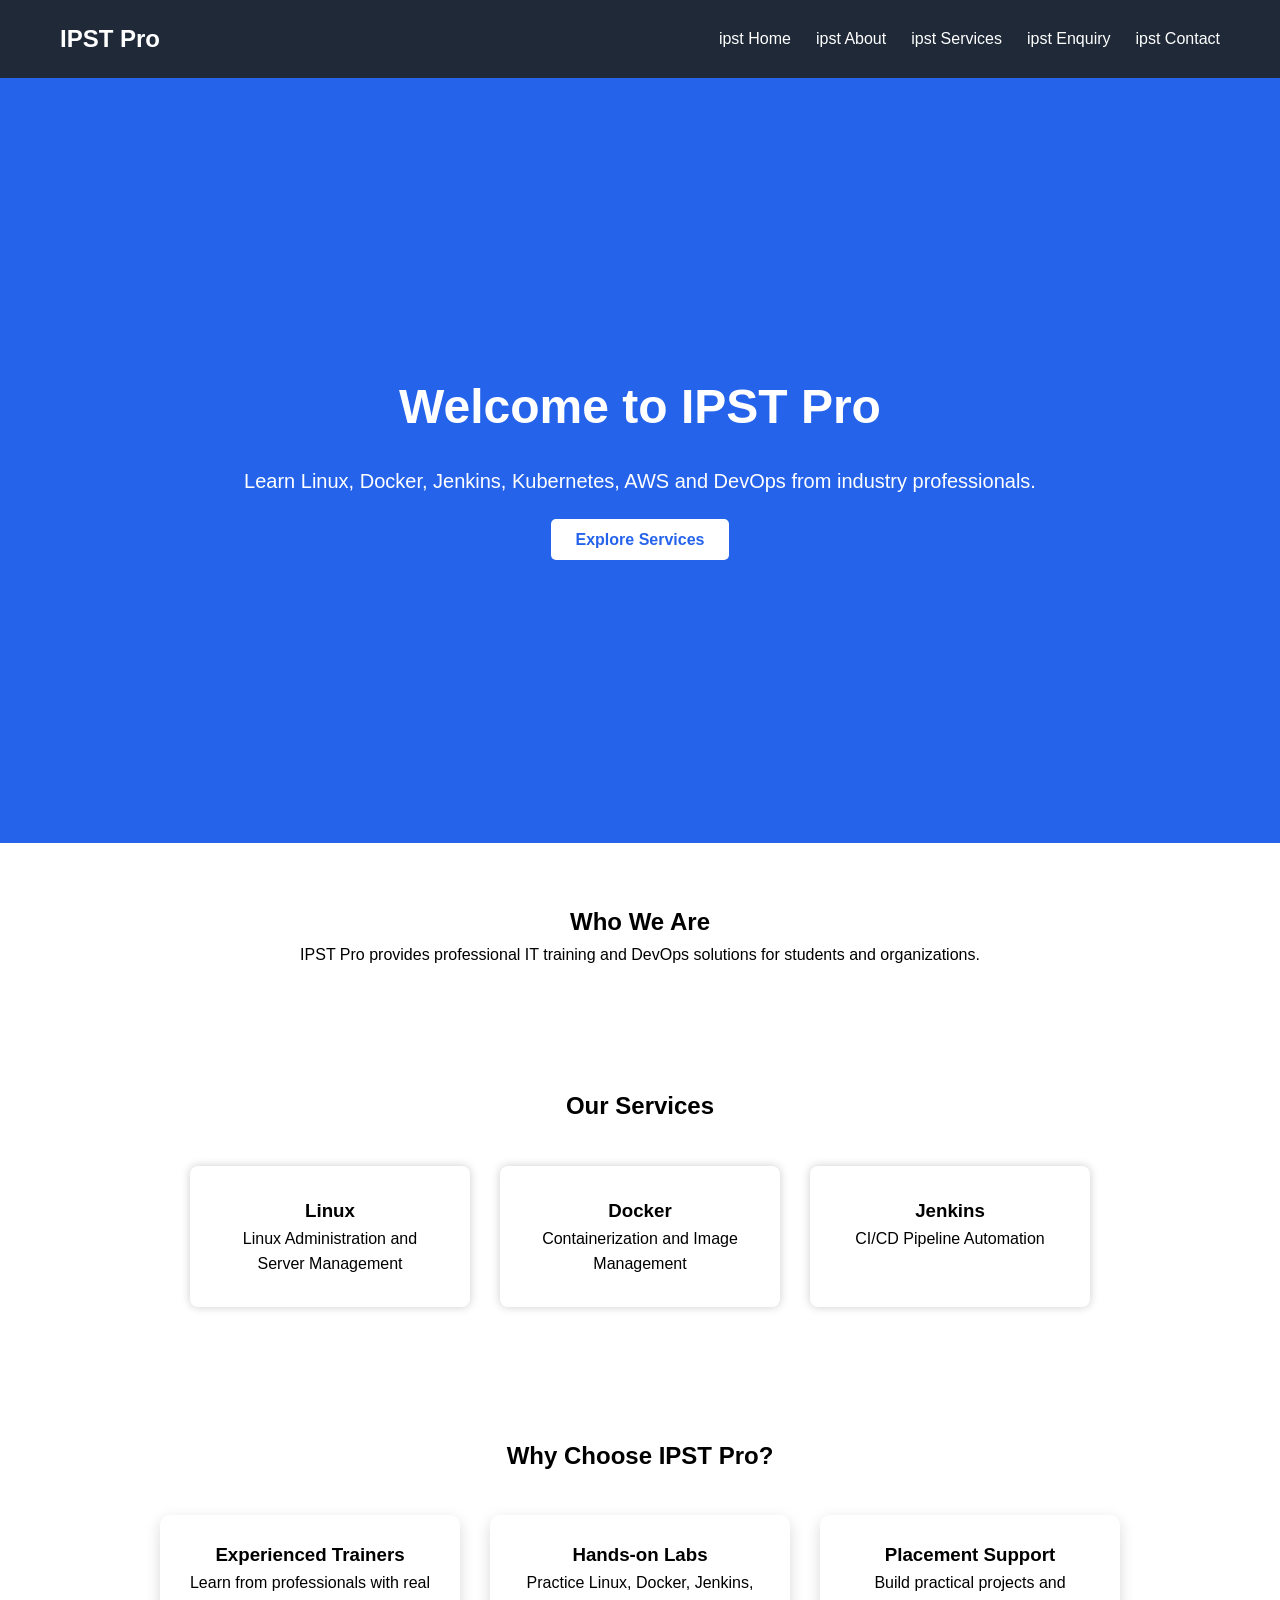
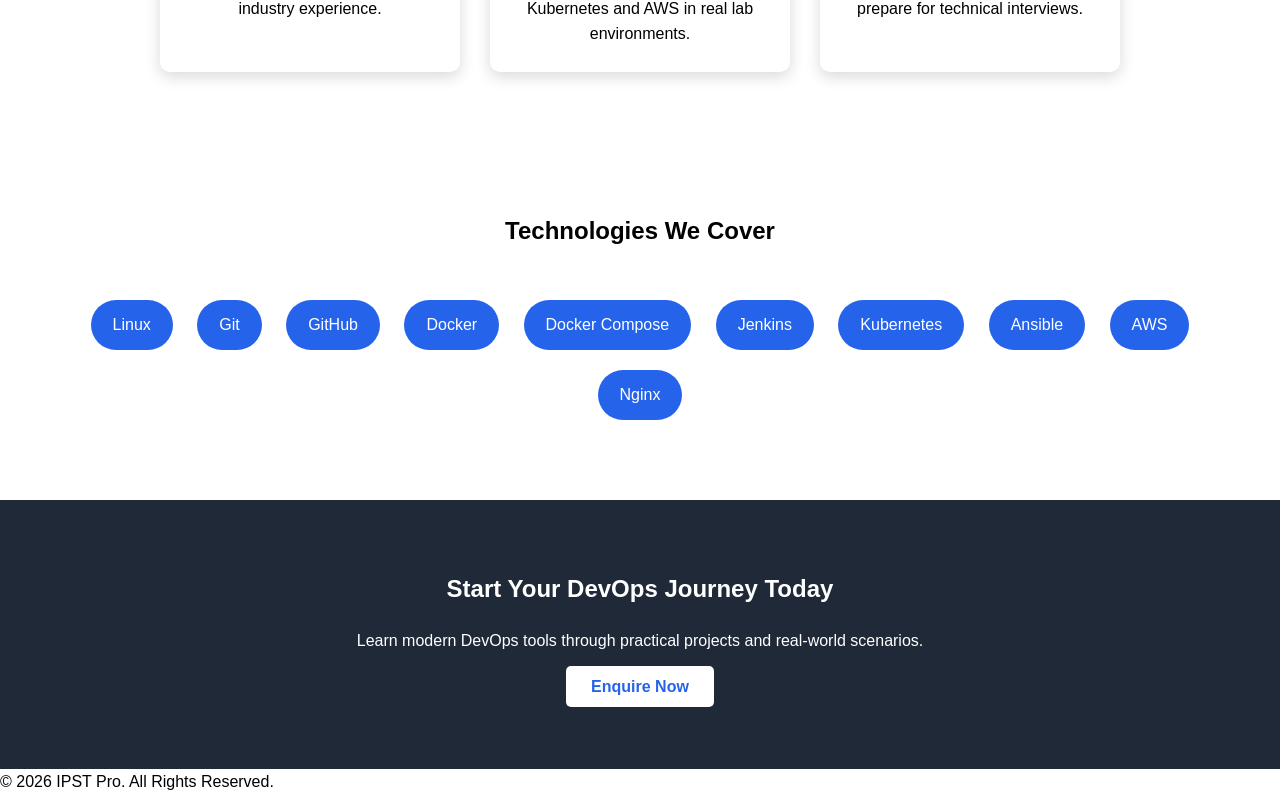
==== index.html @ 78e6ea02 "recheck update" ====
<!DOCTYPE html>
<html lang="en">
<head>
    <meta charset="UTF-8">
    <meta name="viewport" content="width=device-width, initial-scale=1.0">
    <title>IPST Pro | Home</title>

    <link rel="stylesheet" href="css/style.css">
</head>
<body>

    <!-- Header -->
    <header>
        <nav class="navbar">

            <div class="logo">
                <h2>IPST Pro</h2>
            </div>

            <ul class="nav-links">

                <li><a href="index.html">ipst Home</a></li>

                <li><a href="about.html">ipst About</a></li>

                <li><a href="services.html">ipst Services</a></li>

                <li><a href="enquiry.html">ipst Enquiry</a></li>

                <li><a href="contact.html">ipst Contact</a></li>

            </ul>

        </nav>
    </header>

    <!-- Hero Section -->

    <section class="hero">

        <div class="hero-content">

            <h1>Welcome to IPST Pro</h1>

            <p>
                Learn Linux, Docker, Jenkins, Kubernetes,
                AWS and DevOps from industry professionals.
            </p>

            <a href="services.html" class="btn">
                Explore Services
            </a>

        </div>

    </section>

    <!-- About Preview -->

    <section class="about-preview">

        <h2>Who We Are</h2>

        <p>

            IPST Pro provides professional IT training
            and DevOps solutions for students and organizations.

        </p>

    </section>

    <!-- Services -->

    <section class="services">

        <h2>Our Services</h2>

        <div class="service-container">

            <div class="card">
                <h3>Linux</h3>
                <p>Linux Administration and Server Management</p>
            </div>

            <div class="card">
                <h3>Docker</h3>
                <p>Containerization and Image Management</p>
            </div>

            <div class="card">
                <h3>Jenkins</h3>
                <p>CI/CD Pipeline Automation</p>
            </div>

        </div>

    </section>

    <!-- Why we choose -->

    <section class="why-us">


    <h2>Why Choose IPST Pro?</h2>

    <div class="why-container">

        <div class="why-card">
            <h3>Experienced Trainers</h3>
            <p>Learn from professionals with real industry experience.</p>
        </div>

        <div class="why-card">
            <h3>Hands-on Labs</h3>
            <p>Practice Linux, Docker, Jenkins, Kubernetes and AWS in real lab environments.</p>
        </div>

        <div class="why-card">
            <h3>Placement Support</h3>
            <p>Build practical projects and prepare for technical interviews.</p>
        </div>

    </div>

</section>

<section class="technologies">

    <h2>Technologies We Cover</h2>

    <div class="tech-list">

        <span>Linux</span>
        <span>Git</span>
        <span>GitHub</span>
        <span>Docker</span>
        <span>Docker Compose</span>
        <span>Jenkins</span>
        <span>Kubernetes</span>
        <span>Ansible</span>
        <span>AWS</span>
        <span>Nginx</span>

    </div>

</section>

<section class="cta">

    <h2>Start Your DevOps Journey Today</h2>

    <p>
        Learn modern DevOps tools through practical projects and real-world scenarios.
    </p>

    <a href="enquiry.html" class="btn">
        Enquire Now
    </a>

</section>

    <!-- Footer -->

    <footer>

        <p>
            © 2026 IPST Pro. All Rights Reserved.
        </p>

    </footer>

    <script src="js/script.js"></script>

</body>
</html>
---- css/style.css ----
*{
    margin:0;
    padding:0;
    box-sizing:border-box;
    font-family:Arial, Helvetica, sans-serif;
}

body{
    line-height:1.6;
}

.navbar{
    display:flex;
    justify-content:space-between;
    align-items:center;
    padding:20px 60px;
    background:#1f2937;
}

.logo{
    color:white;
}

.nav-links{
    display:flex;
    list-style:none;
}

.nav-links li{
    margin-left:25px;
}

.nav-links a{
    color:white;
    text-decoration:none;
    transition:.3s;
}

.nav-links a:hover{
    color:#38bdf8;
}

.hero{
    height:85vh;
    display:flex;
    justify-content:center;
    align-items:center;
    text-align:center;
    background:#2563eb;
    color:white;
}

.hero h1{
    font-size:48px;
    margin-bottom:20px;
}

.hero p{
    font-size:20px;
    margin-bottom:30px;
}

.btn{
    text-decoration:none;
    background:white;
    color:#2563eb;
    padding:12px 25px;
    border-radius:5px;
    font-weight:bold;
}

.about-preview,
.services{
    padding:60px;
    text-align:center;
}

.service-container{
    display:flex;
    justify-content:center;
    gap:30px;
    margin-top:40px;
}

.card{
    width:280px;
    padding:30px;
    border-radius:8px;
    box-shadow:0 0 10px rgba(0,0,0,.2);
}

.why-us,
.technologies,
.cta{
    padding:70px 60px;
    text-align:center;
}

.why-container{
    display:flex;
    justify-content:center;
    gap:30px;
    margin-top:40px;
    flex-wrap:wrap;
}

.why-card{
    width:300px;
    padding:25px;
    border-radius:10px;
    box-shadow:0 5px 15px rgba(0,0,0,.15);
    background:white;
}

.tech-list{
    margin-top:40px;
}

.tech-list span{
    display:inline-block;
    background:#2563eb;
    color:white;
    padding:12px 22px;
    margin:10px;
    border-radius:25px;
}

.cta{
    background:#1f2937;
    color:white;
}

.cta p{
    margin:20px 0;
}

.page-banner{

background:#2563eb;

color:white;

padding:80px;

text-align:center;

}

.page-banner h1{

font-size:42px;

margin-bottom:10px;

}

.about-company{

padding:70px;

text-align:center;

}

.about-company p{

max-width:900px;

margin:auto;

font-size:18px;

}

.mission{

display:flex;

justify-content:center;

gap:40px;

padding:70px;

flex-wrap:wrap;

}

.box{

width:420px;

padding:30px;

border-radius:10px;

box-shadow:0 5px 15px rgba(0,0,0,.15);

}

.stats{

padding:70px;

text-align:center;

}

.stats-container{

display:flex;

justify-content:center;

gap:30px;

margin-top:40px;

flex-wrap:wrap;

}

.stat-card{

width:220px;

padding:30px;

background:#2563eb;

color:white;

border-radius:10px;

}

.stat-card h3{

font-size:38px;

margin-bottom:10px;

}

.page-banner{

background:#2563eb;

color:white;

padding:80px;

text-align:center;

}

.page-banner h1{

font-size:42px;

margin-bottom:10px;

}

.about-company{

padding:70px;

text-align:center;

}

.about-company p{

max-width:900px;

margin:auto;

font-size:18px;

}

.mission{

display:flex;

justify-content:center;

gap:40px;

padding:70px;

flex-wrap:wrap;

}

.box{

width:420px;

padding:30px;

border-radius:10px;

box-shadow:0 5px 15px rgba(0,0,0,.15);

}

.stats{

padding:70px;

text-align:center;

}

.stats-container{

display:flex;

justify-content:center;

gap:30px;

margin-top:40px;

flex-wrap:wrap;

}

.stat-card{

width:220px;

padding:30px;

background:#2563eb;

color:white;

border-radius:10px;

}

.stat-card h3{

font-size:38px;

margin-bottom:10px;

}

.service-grid{

display:grid;

grid-template-columns:repeat(auto-fit,minmax(300px,1fr));

gap:30px;

padding:70px;

}

.service-card{

padding:30px;

border-radius:10px;

box-shadow:0 5px 15px rgba(0,0,0,.15);

transition:.3s;

background:white;

}

.service-card:hover{

transform:translateY(-8px);

}

.service-card h2{

margin-bottom:20px;

color:#2563eb;

}

.enquiry-section{

display:flex;

justify-content:center;

padding:70px;

}

.enquiry-form{

width:650px;

display:flex;

flex-direction:column;

gap:20px;

padding:40px;

box-shadow:0 5px 20px rgba(0,0,0,.15);

border-radius:10px;

background:white;

}

.enquiry-form input,
.enquiry-form select,
.enquiry-form textarea{

padding:15px;

font-size:16px;

border:1px solid #ccc;

border-radius:6px;

}

.enquiry-form button{

border:none;

cursor:pointer;

}

.contact-section{

display:flex;

justify-content:center;

gap:40px;

padding:70px;

flex-wrap:wrap;

}

.contact-info{

width:400px;

padding:30px;

box-shadow:0 5px 15px rgba(0,0,0,.15);

border-radius:10px;

}

.contact-info p{

margin:20px 0;

}

.contact-map{

width:600px;

}
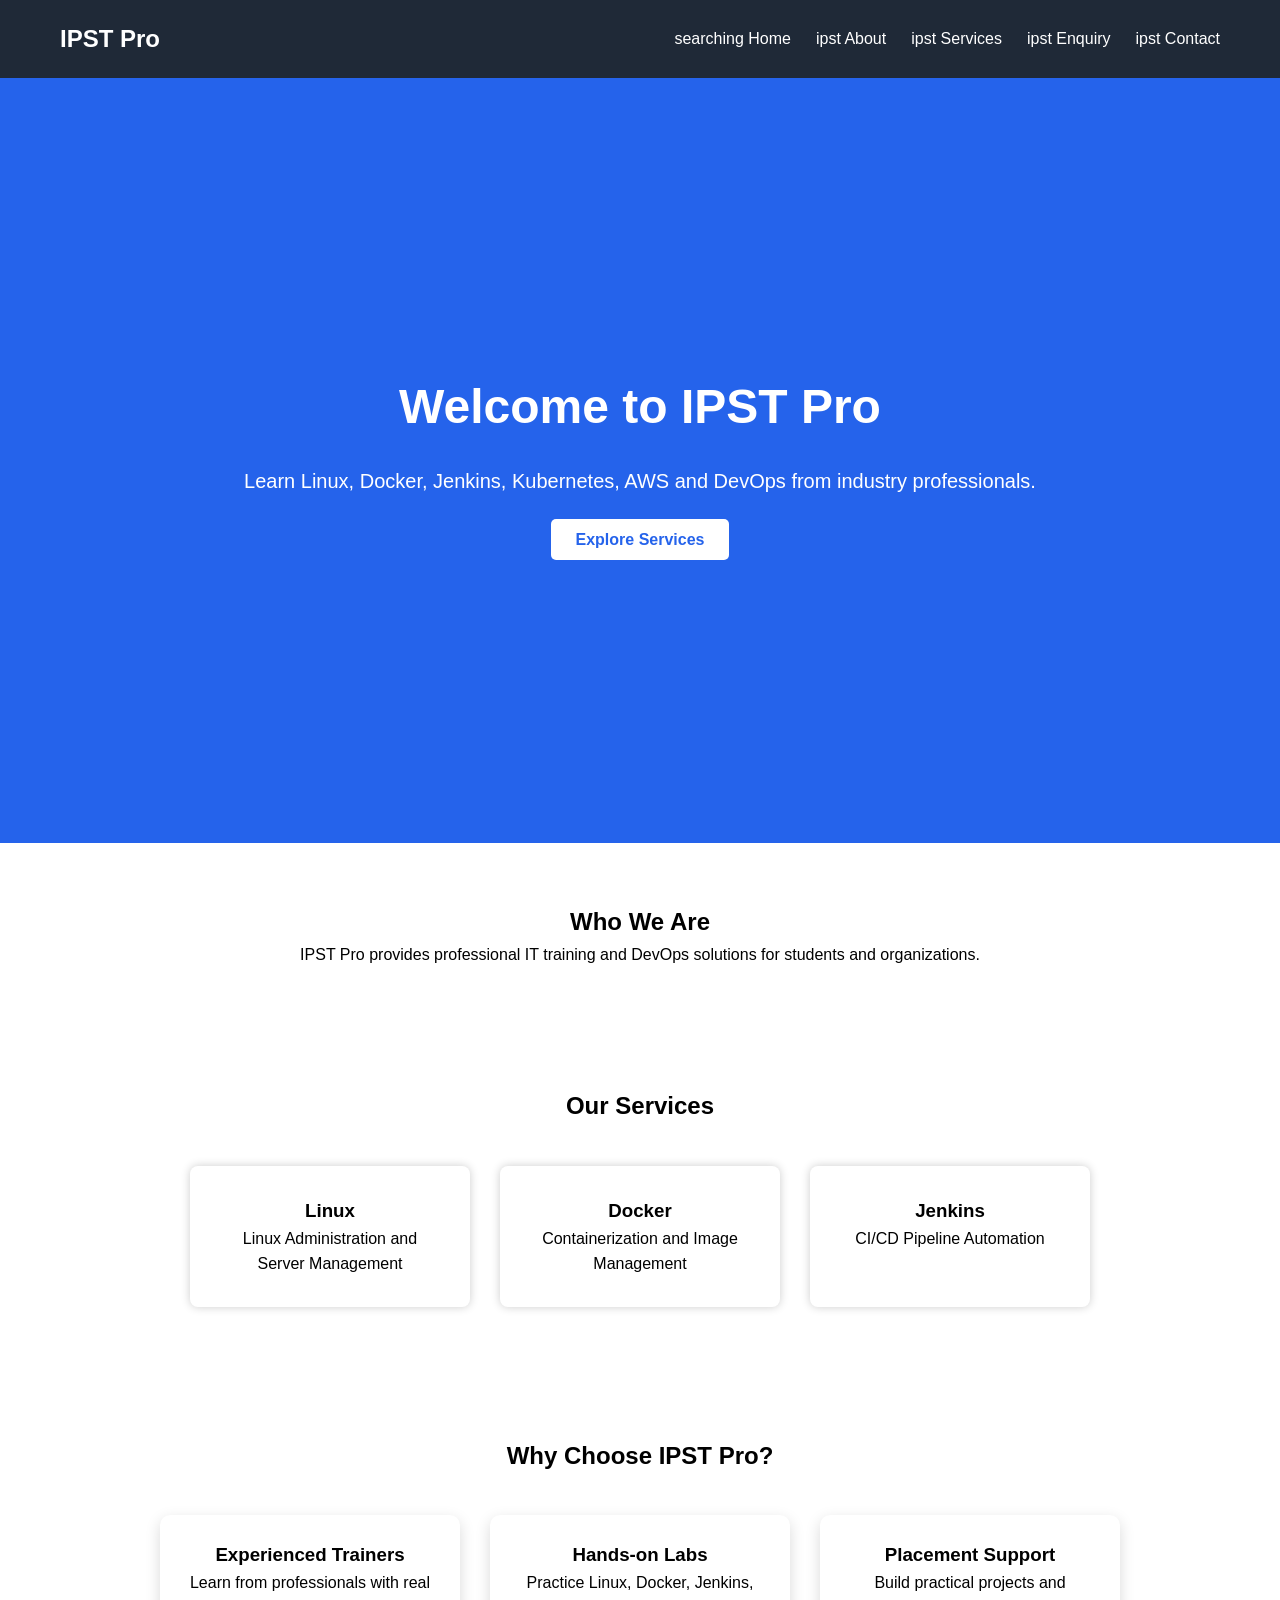
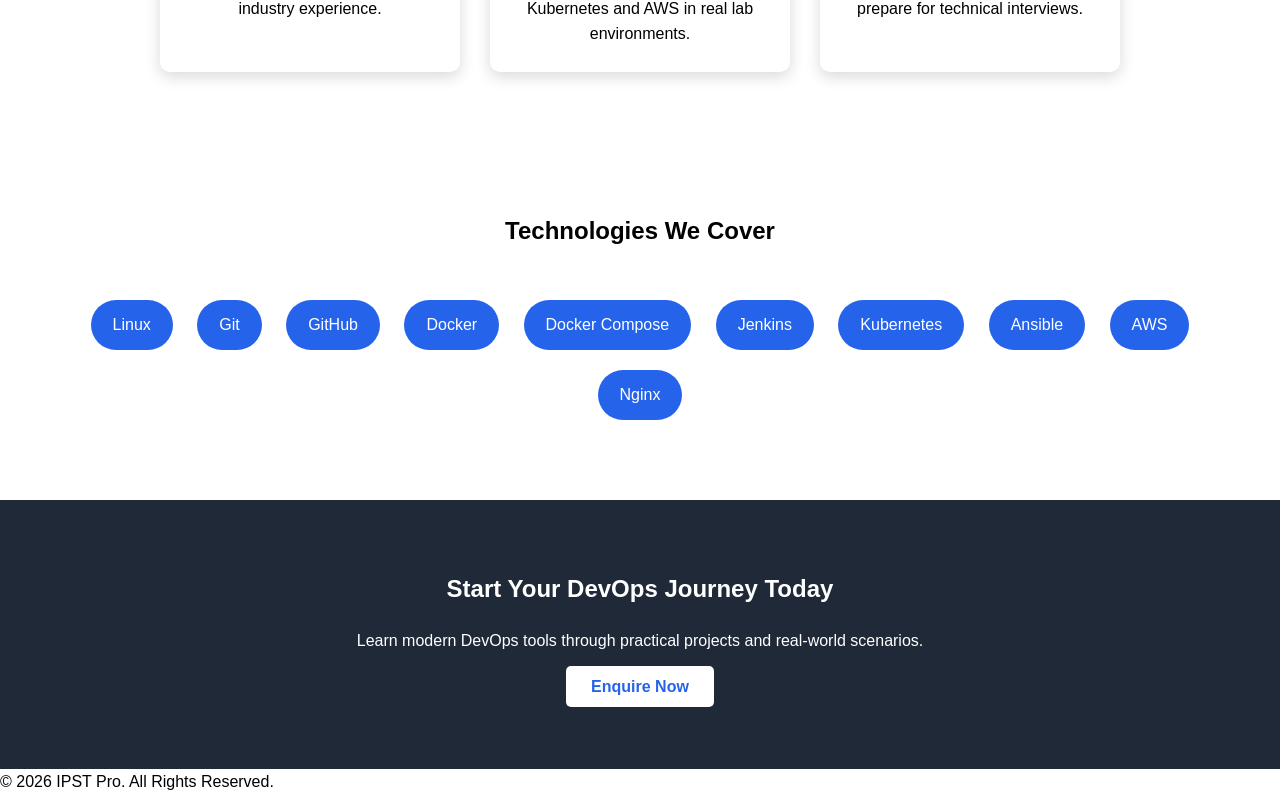
==== commit 91bac6ba: "searching" ====
--- a/index.html
+++ b/index.html
@@ -19,7 +19,7 @@
 
             <ul class="nav-links">
 
-                <li><a href="index.html">ipst Home</a></li>
+                <li><a href="index.html">searching Home</a></li>
 
                 <li><a href="about.html">ipst About</a></li>
 
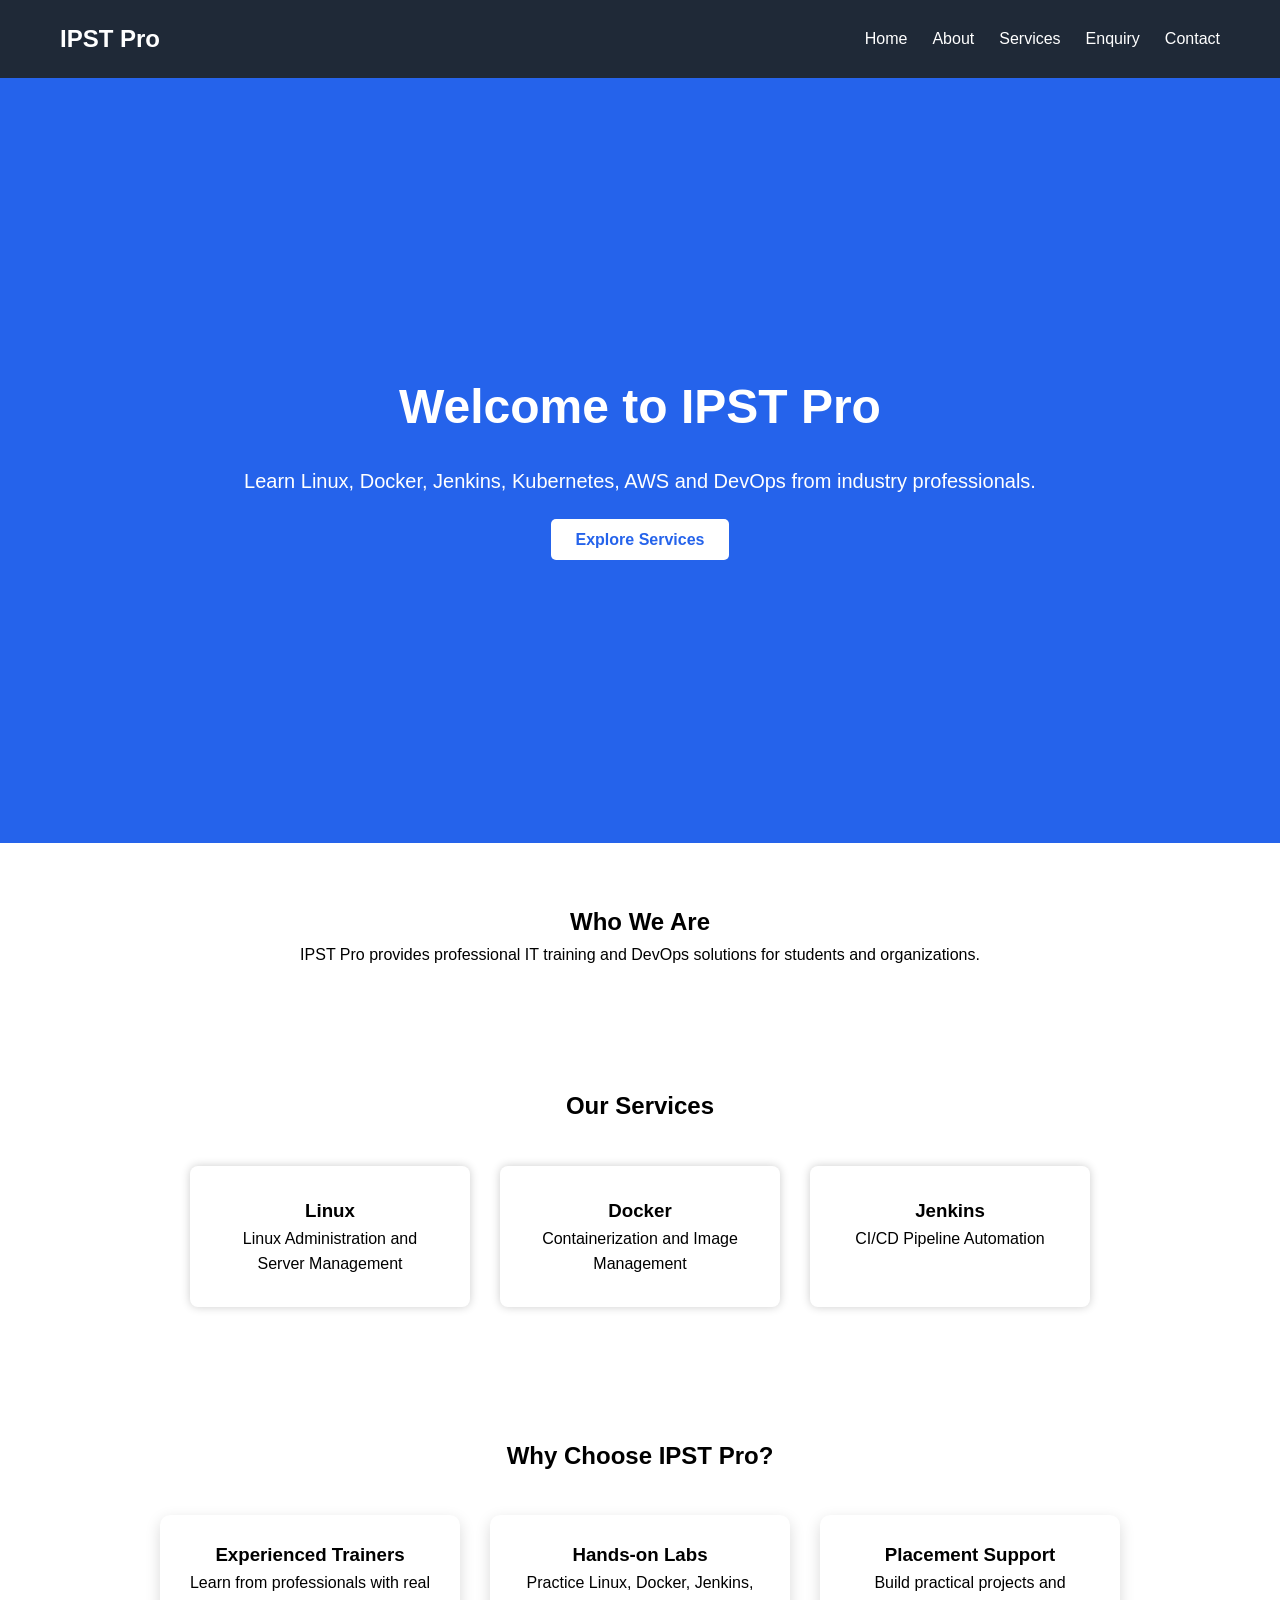
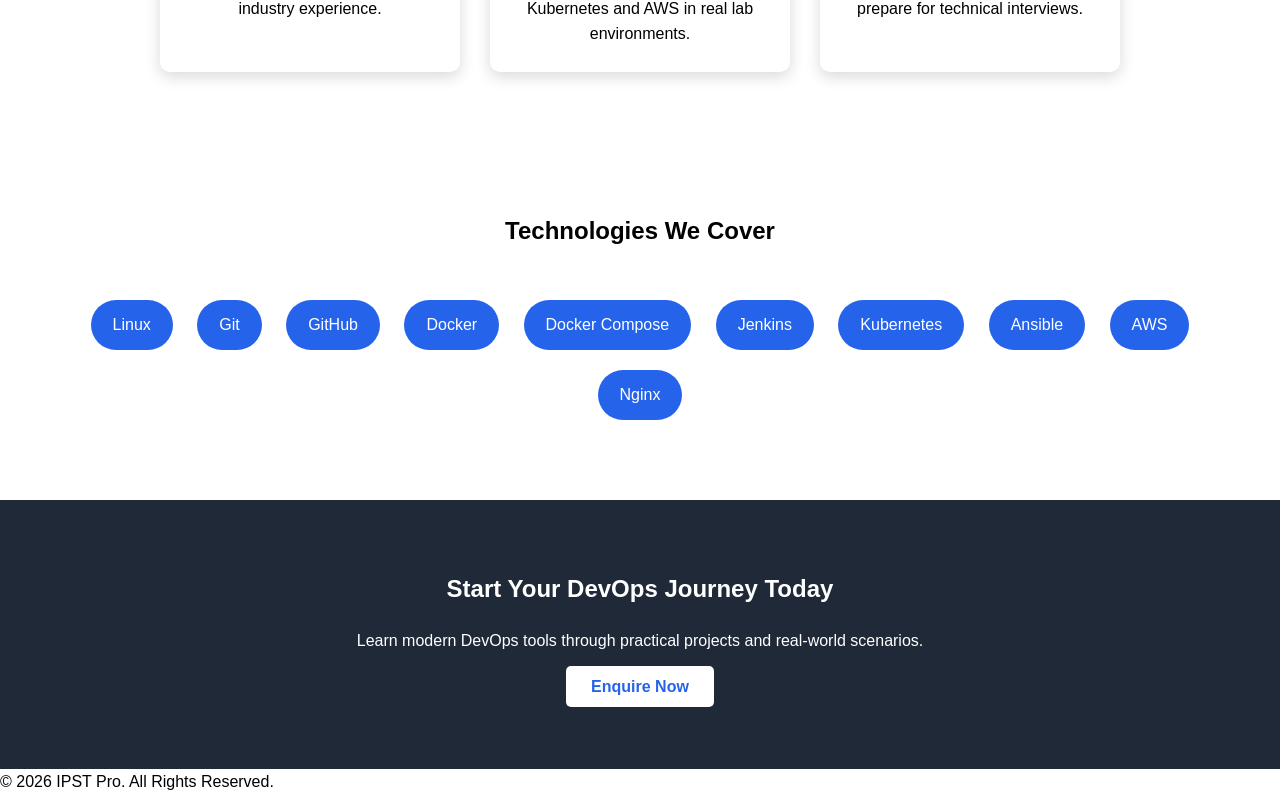
==== commit 61fdd1f3: "test start" ====
--- a/index.html
+++ b/index.html
@@ -19,15 +19,15 @@
 
             <ul class="nav-links">
 
-                <li><a href="index.html">searching Home</a></li>
+                <li><a href="index.html">Home</a></li>
 
-                <li><a href="about.html">ipst About</a></li>
+                <li><a href="about.html">About</a></li>
 
-                <li><a href="services.html">ipst Services</a></li>
+                <li><a href="services.html">Services</a></li>
 
-                <li><a href="enquiry.html">ipst Enquiry</a></li>
+                <li><a href="enquiry.html">Enquiry</a></li>
 
-                <li><a href="contact.html">ipst Contact</a></li>
+                <li><a href="contact.html">Contact</a></li>
 
             </ul>
 
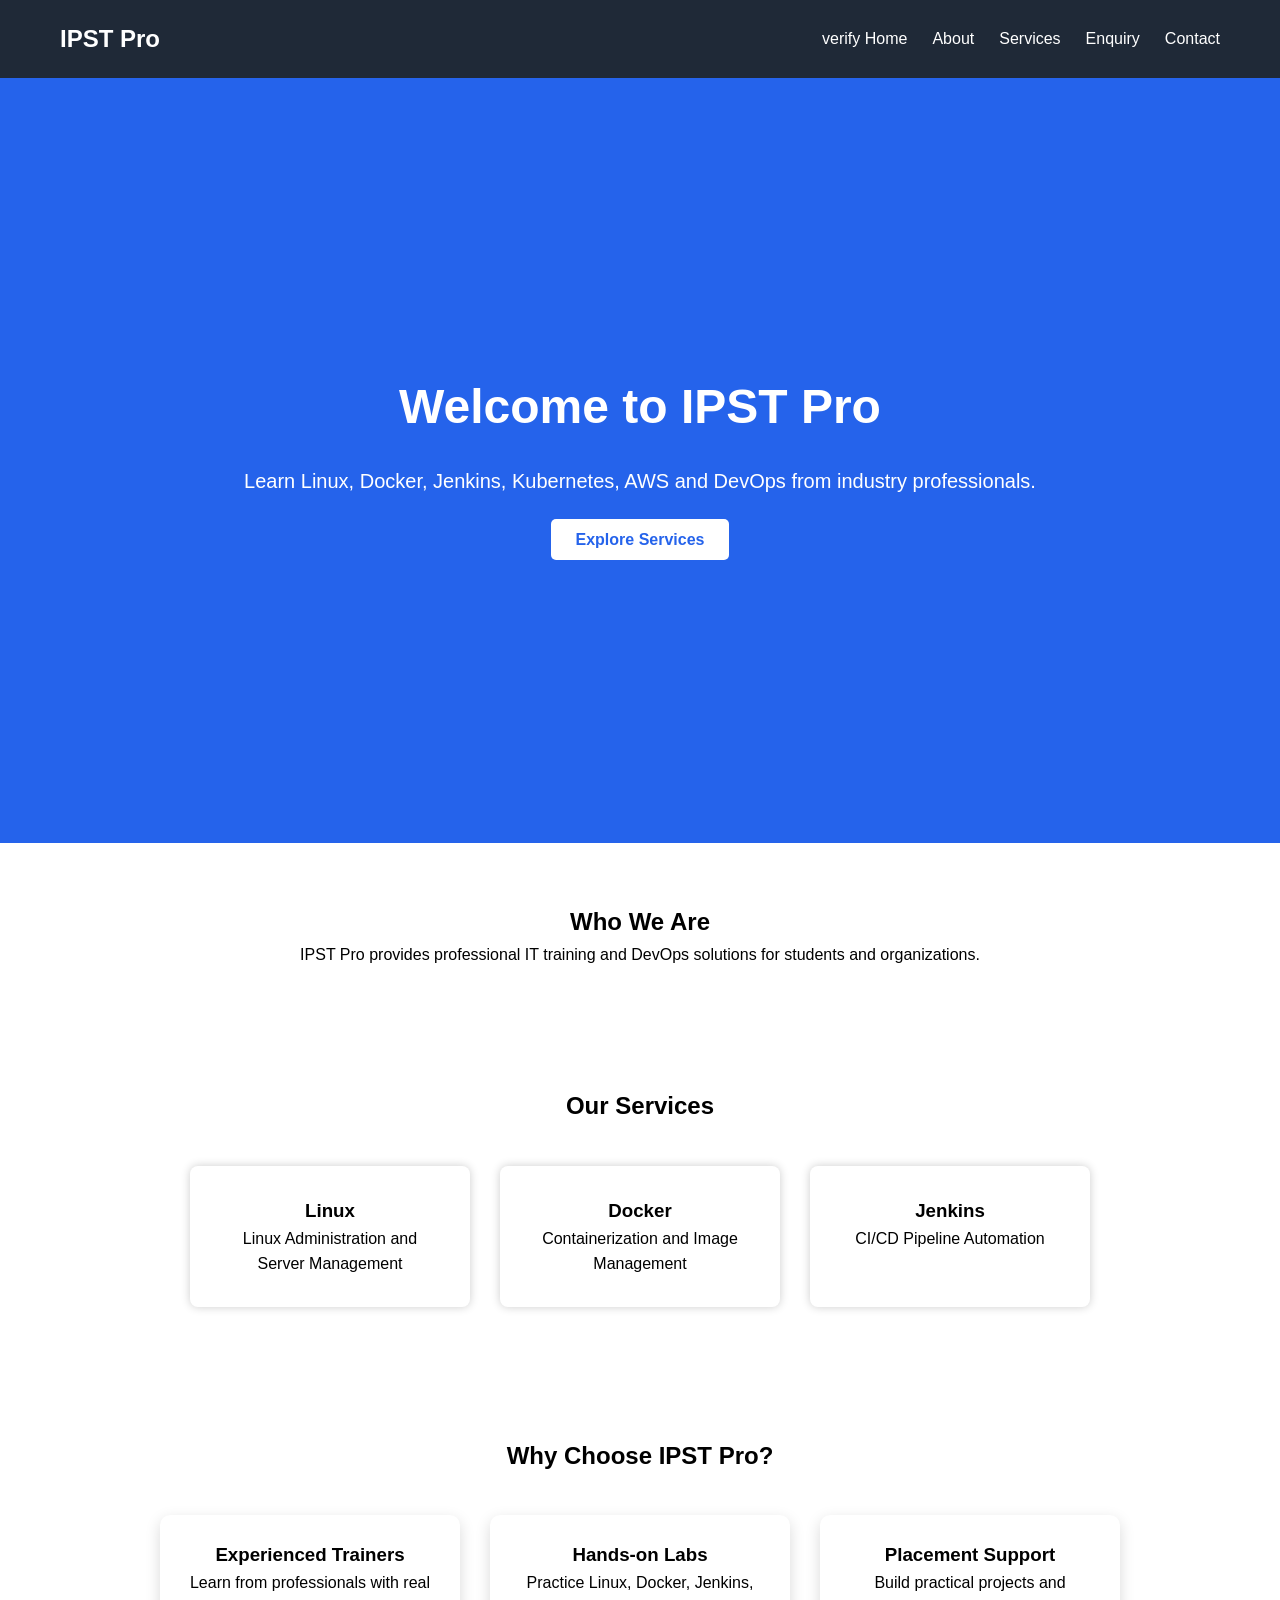
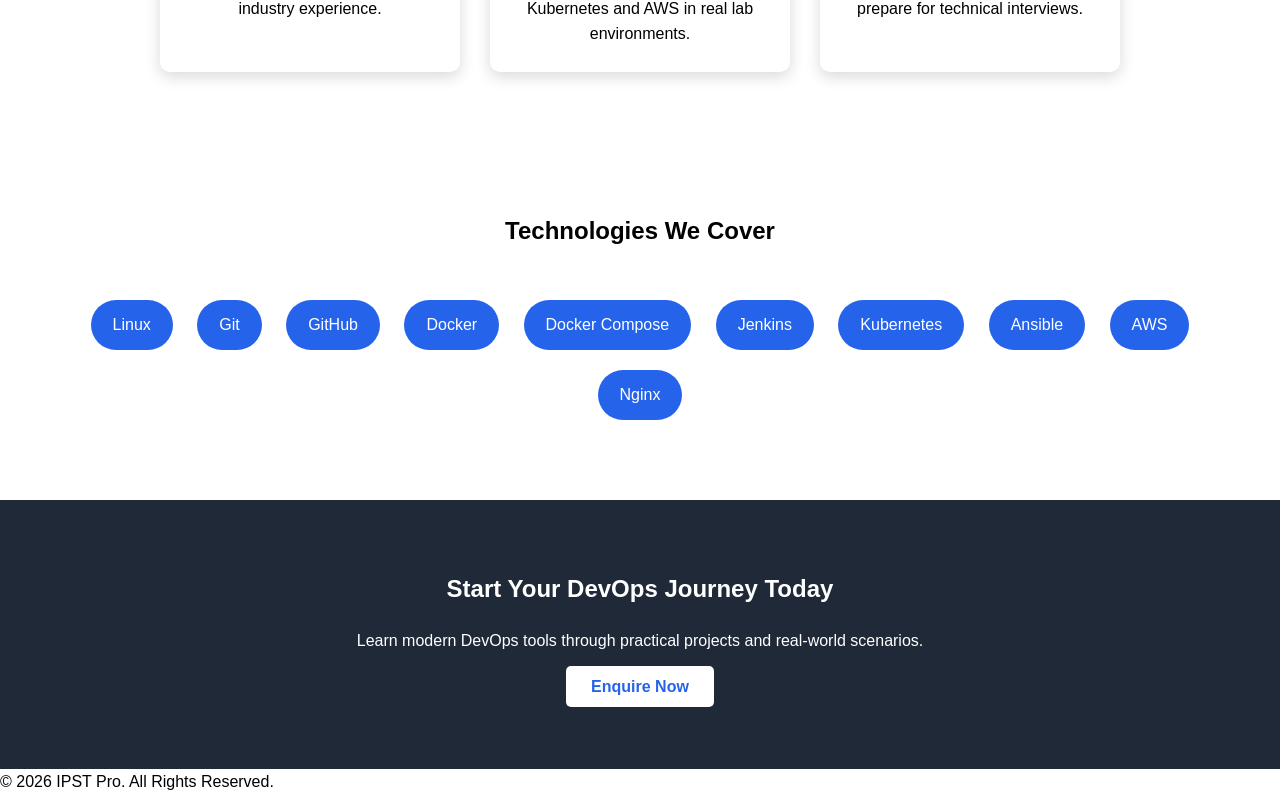
==== commit 60c9321f: "test start now" ====
--- a/index.html
+++ b/index.html
@@ -19,7 +19,7 @@
 
             <ul class="nav-links">
 
-                <li><a href="index.html">Home</a></li>
+                <li><a href="index.html">verify Home</a></li>
 
                 <li><a href="about.html">About</a></li>
 
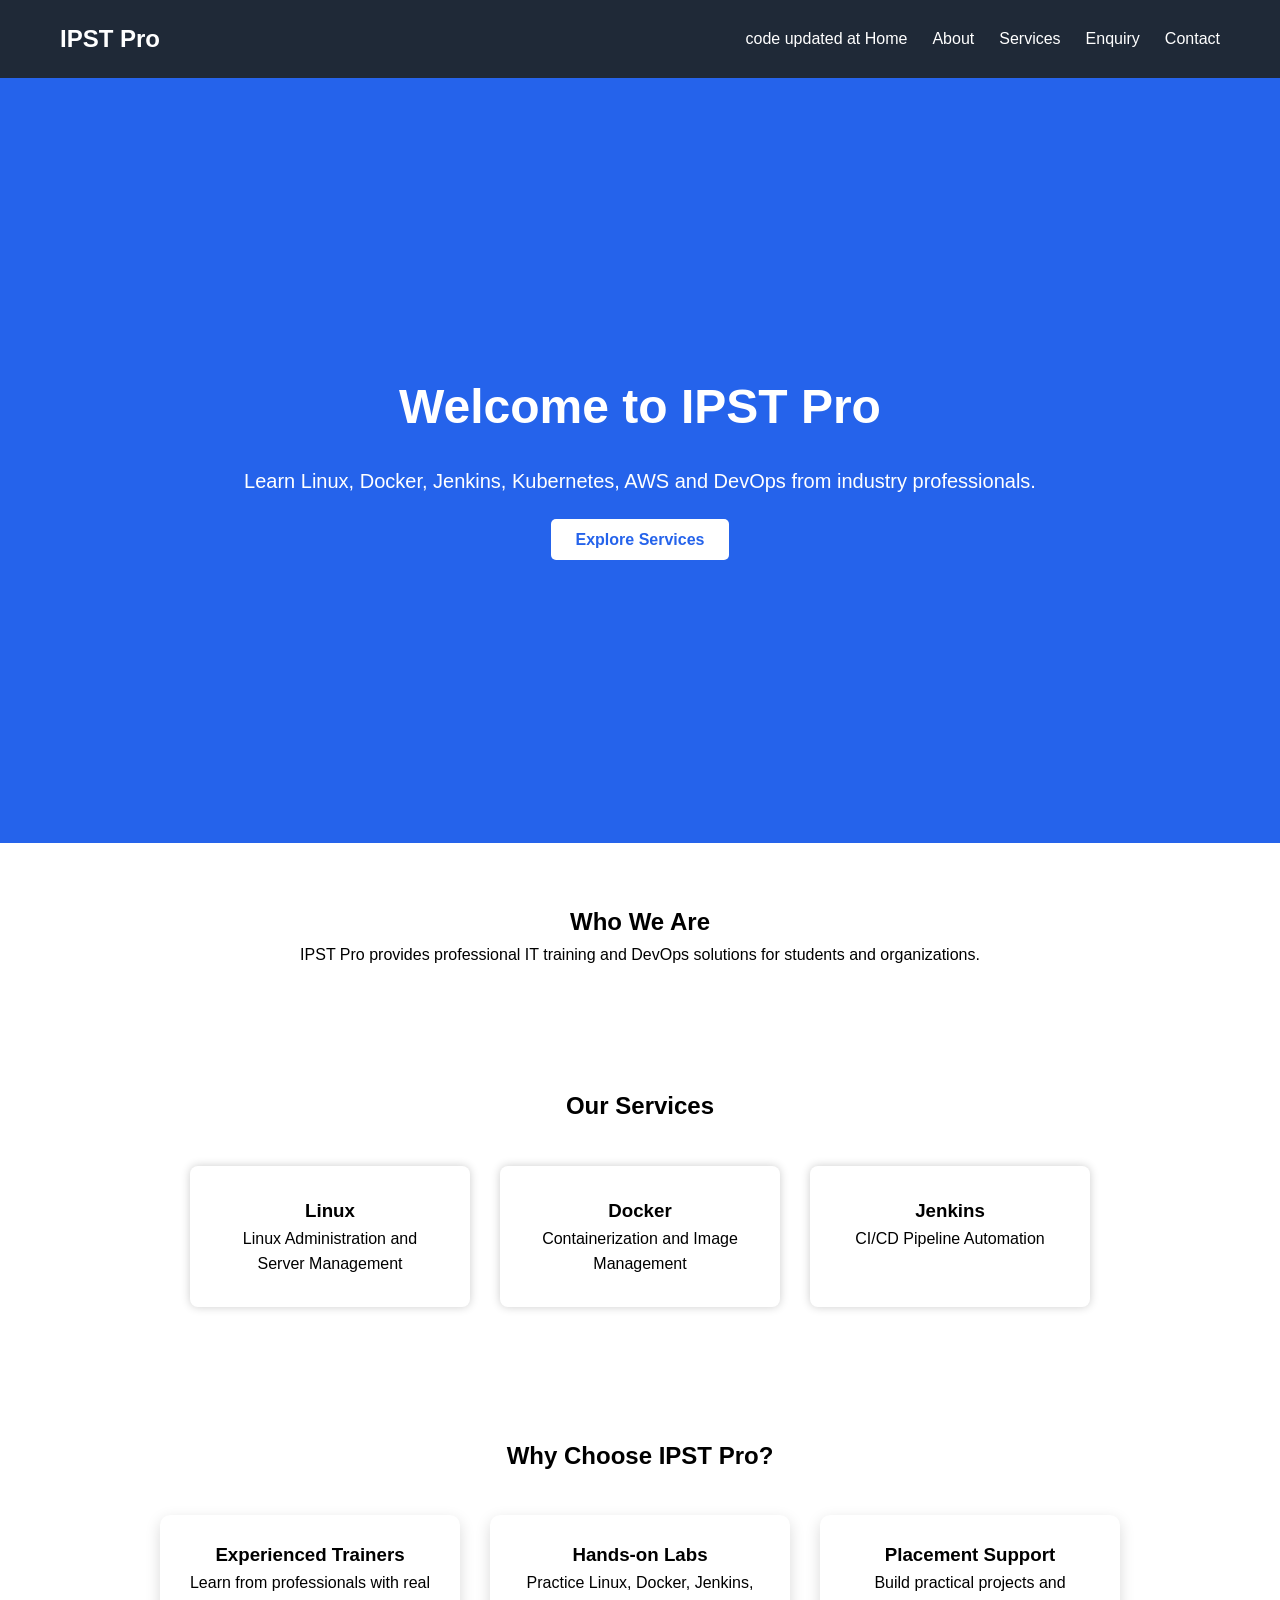
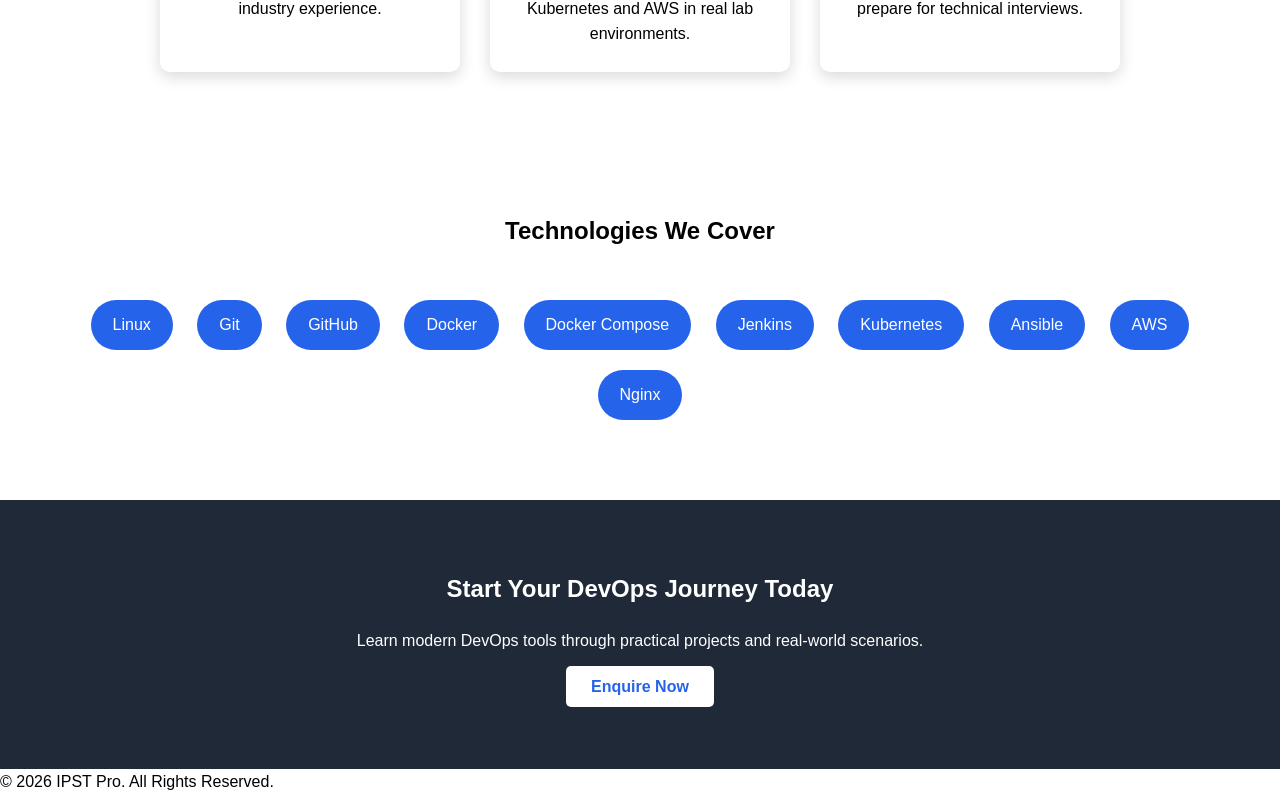
==== commit ead51621: "test start now updated" ====
--- a/index.html
+++ b/index.html
@@ -19,7 +19,7 @@
 
             <ul class="nav-links">
 
-                <li><a href="index.html">verify Home</a></li>
+                <li><a href="index.html">code updated at Home</a></li>
 
                 <li><a href="about.html">About</a></li>
 
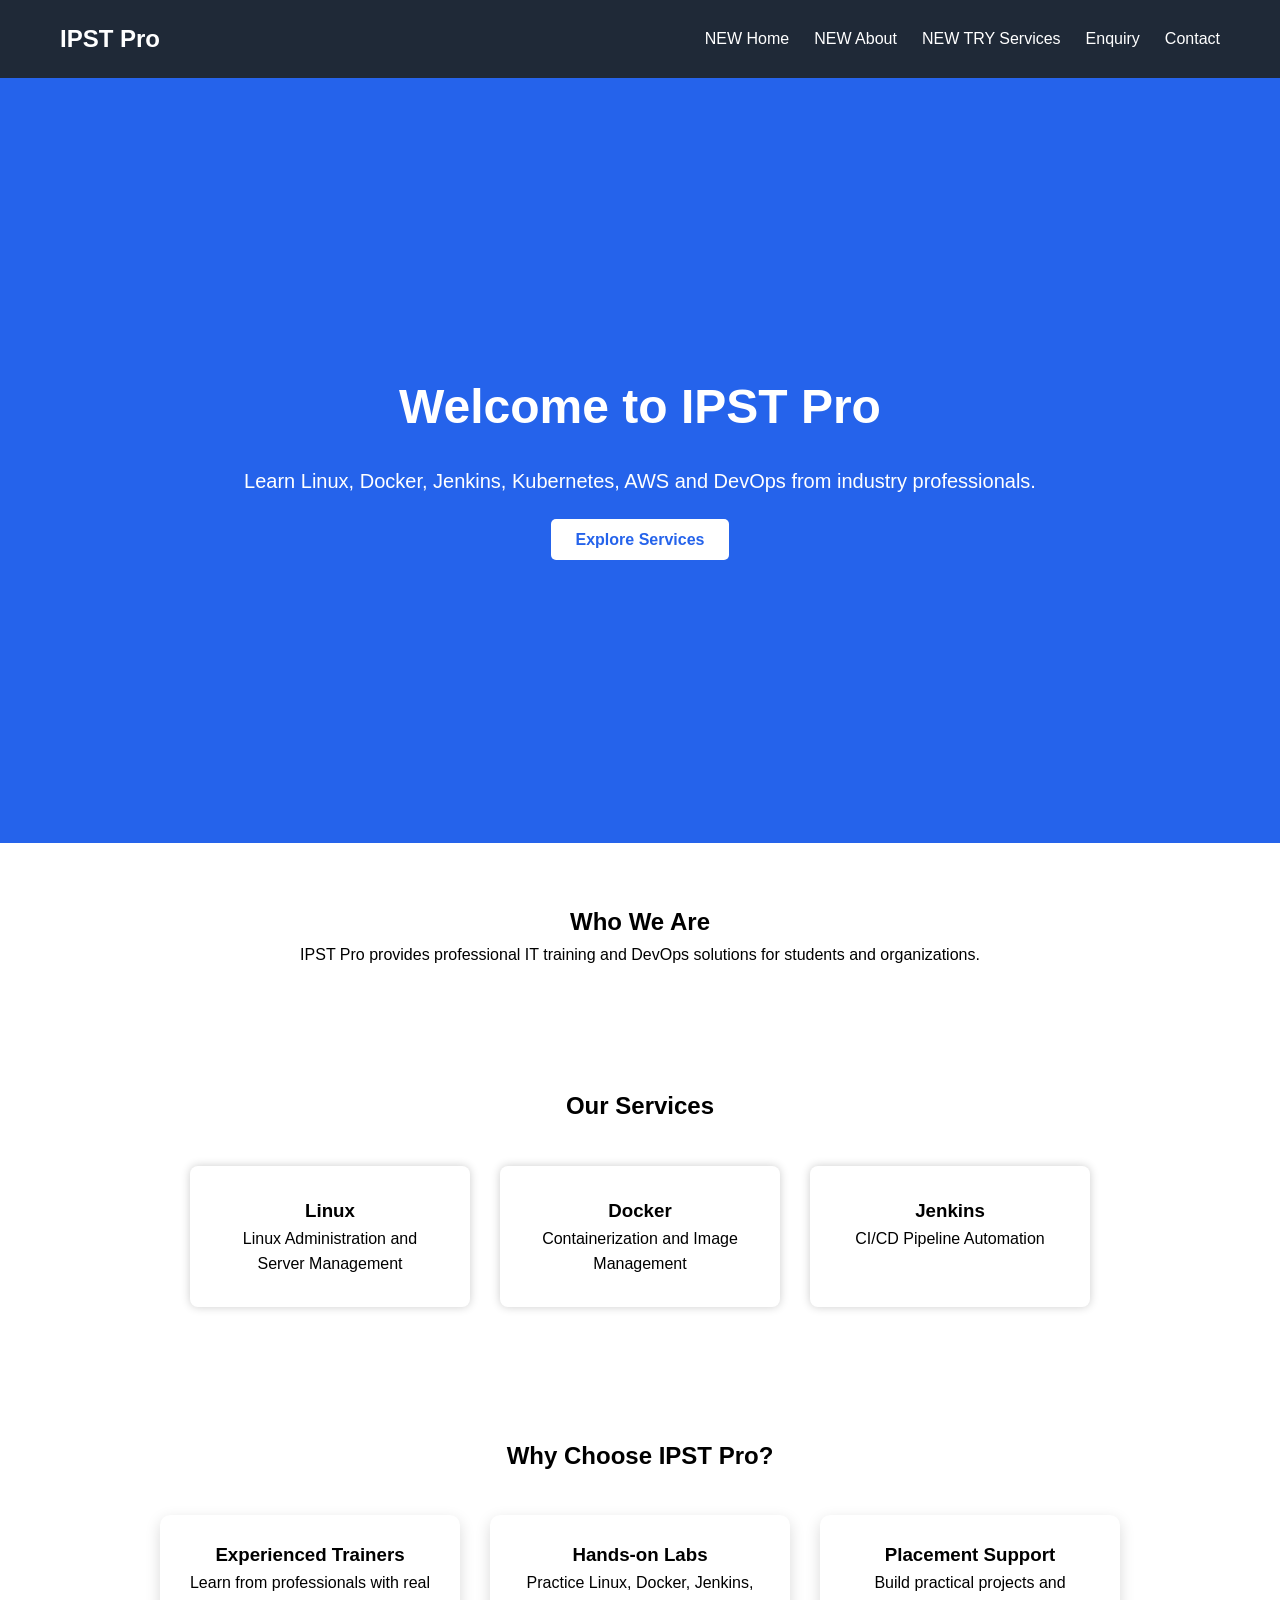
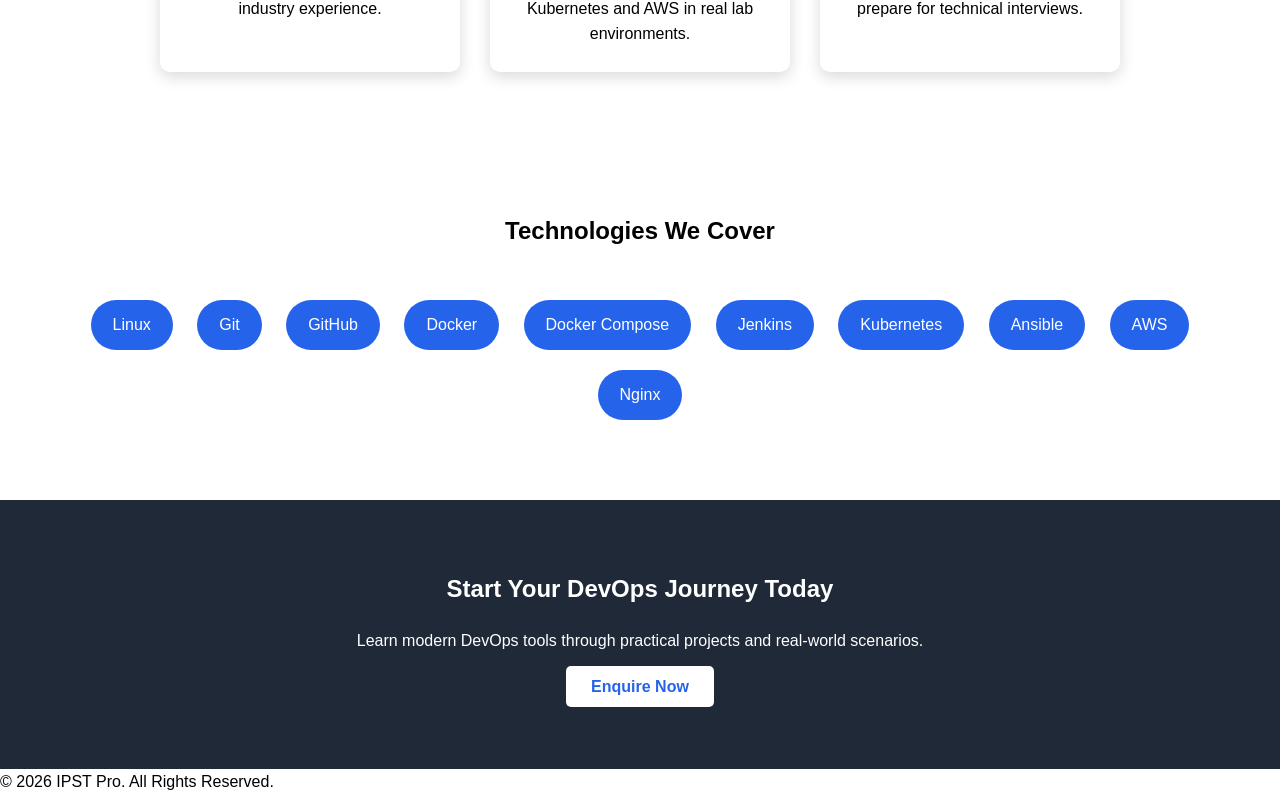
==== commit 098ff4f1: "test start now updated new" ====
--- a/index.html
+++ b/index.html
@@ -19,11 +19,11 @@
 
             <ul class="nav-links">
 
-                <li><a href="index.html">code updated at Home</a></li>
+                <li><a href="index.html">NEW Home</a></li>
 
-                <li><a href="about.html">About</a></li>
+                <li><a href="about.html">NEW About</a></li>
 
-                <li><a href="services.html">Services</a></li>
+                <li><a href="services.html">NEW TRY Services</a></li>
 
                 <li><a href="enquiry.html">Enquiry</a></li>
 
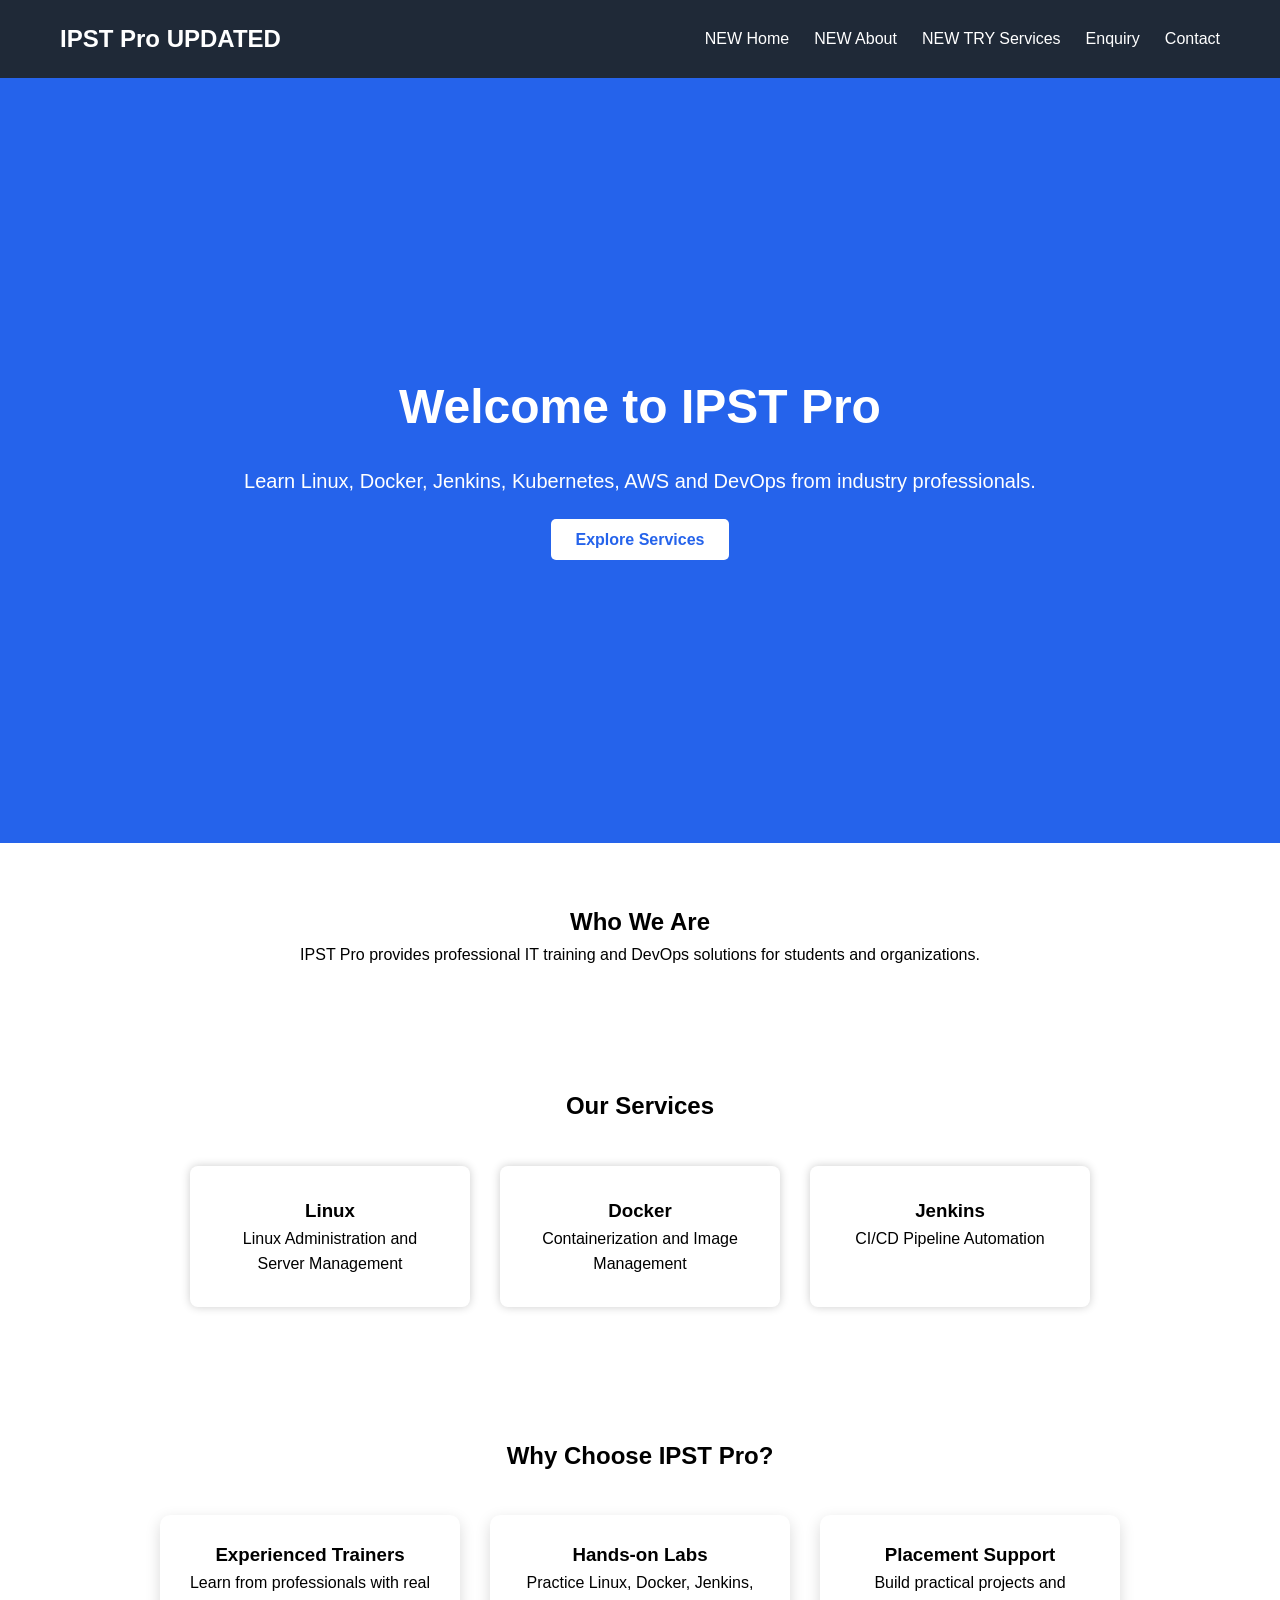
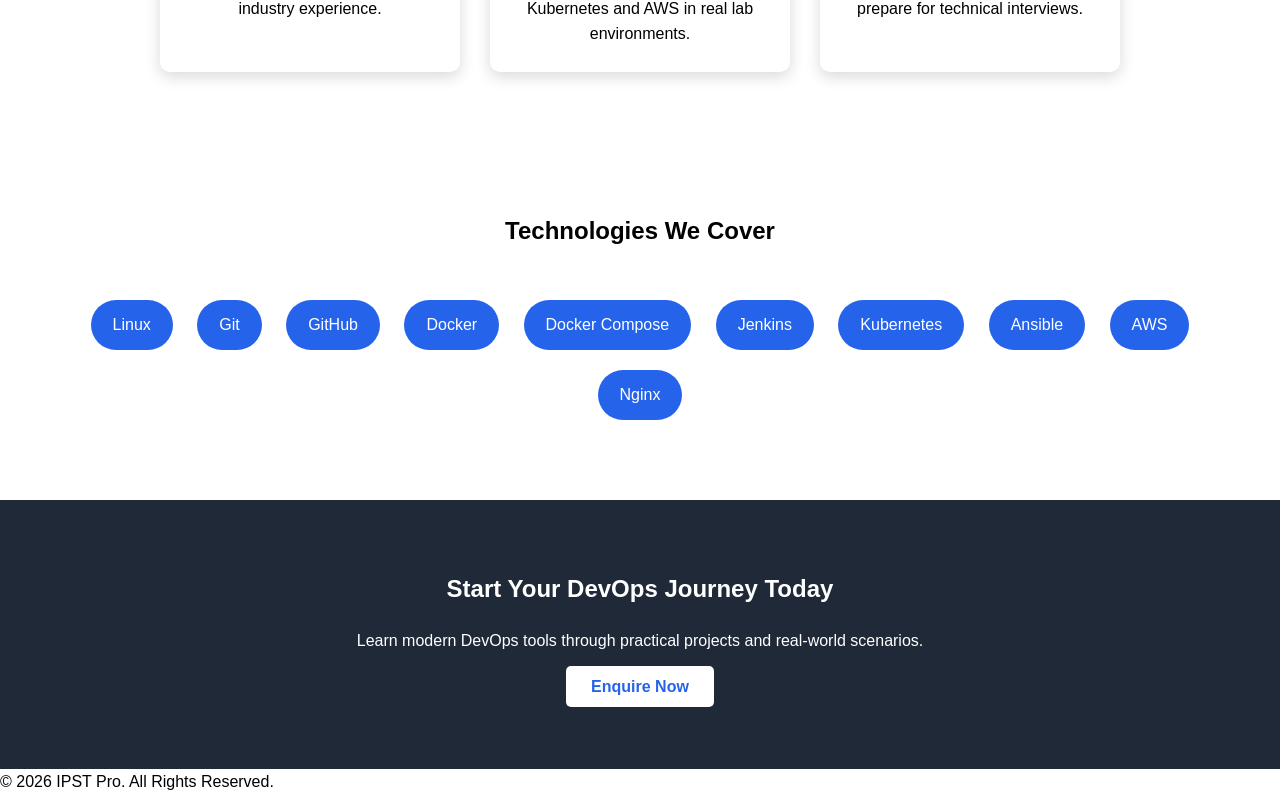
==== commit d6d1ff42: "test start now updated new updated" ====
--- a/index.html
+++ b/index.html
@@ -14,7 +14,7 @@
         <nav class="navbar">
 
             <div class="logo">
-                <h2>IPST Pro</h2>
+                <h2>IPST Pro UPDATED</h2>
             </div>
 
             <ul class="nav-links">
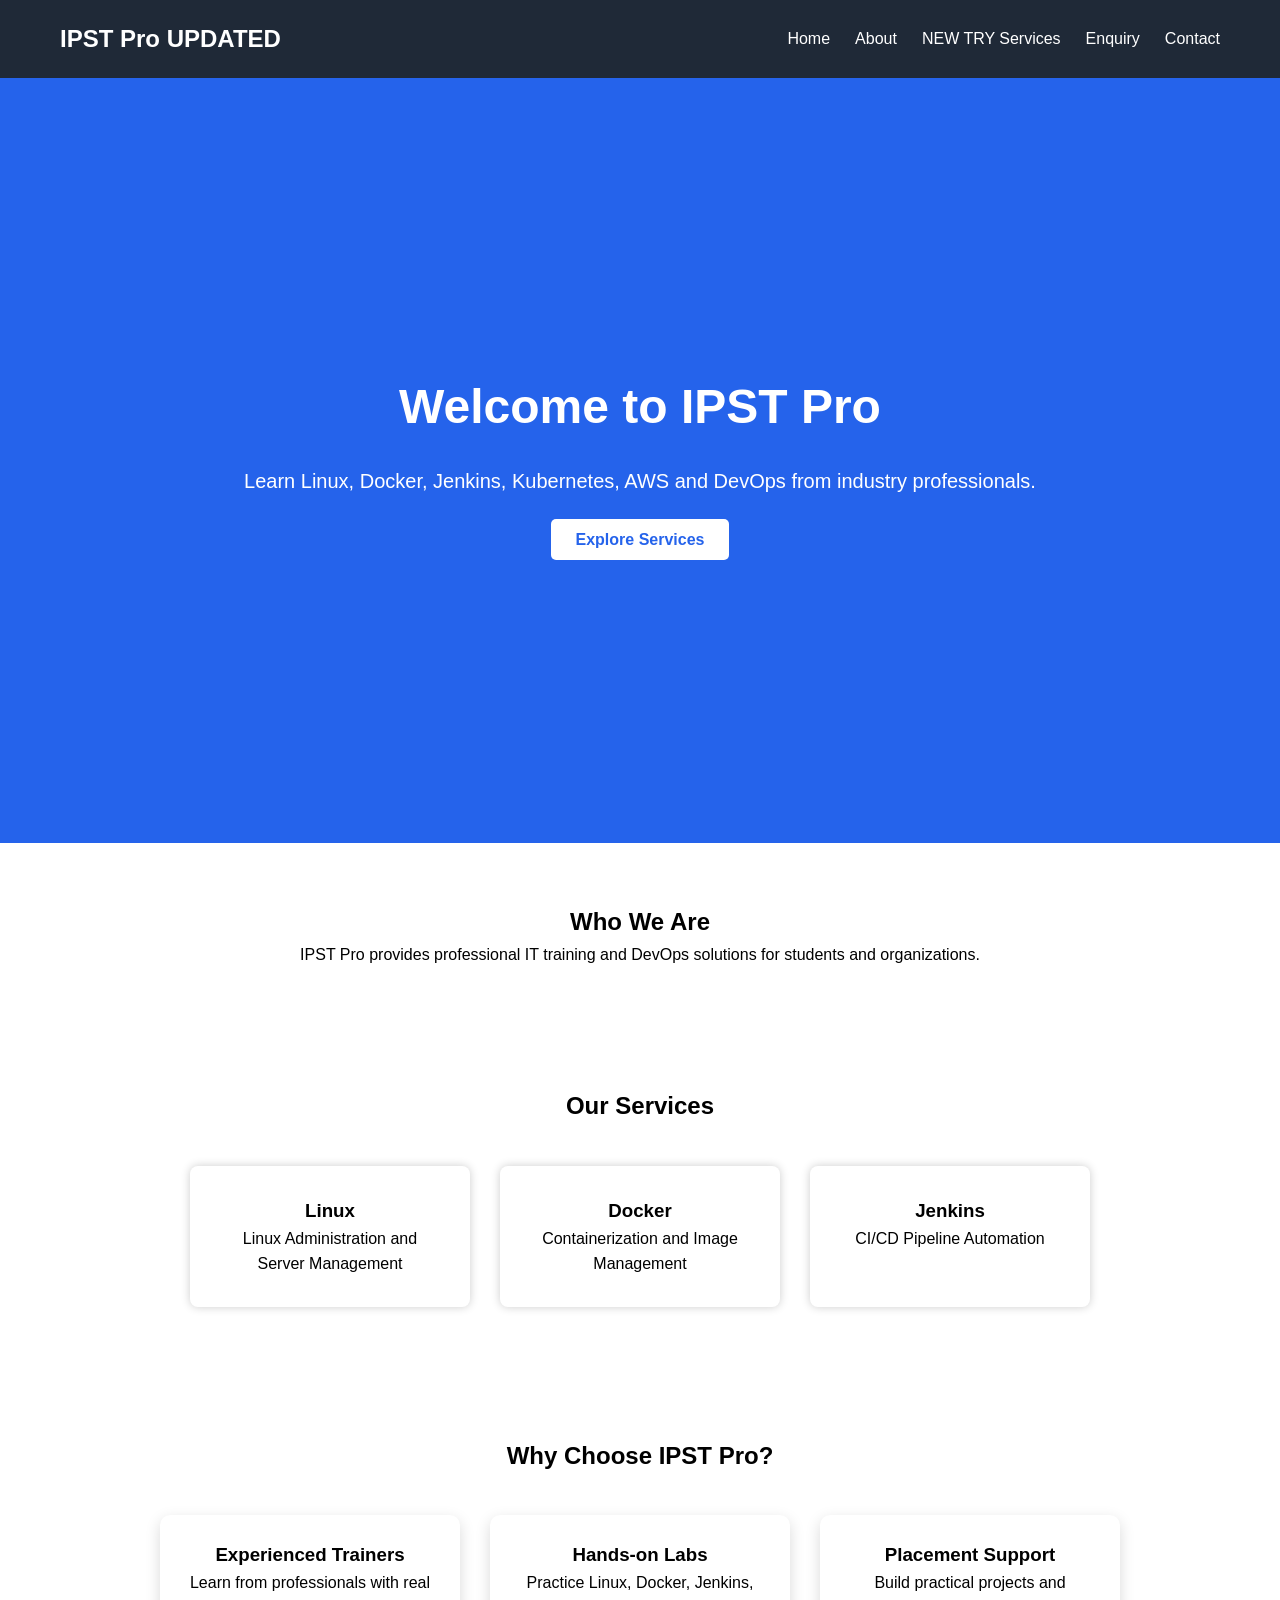
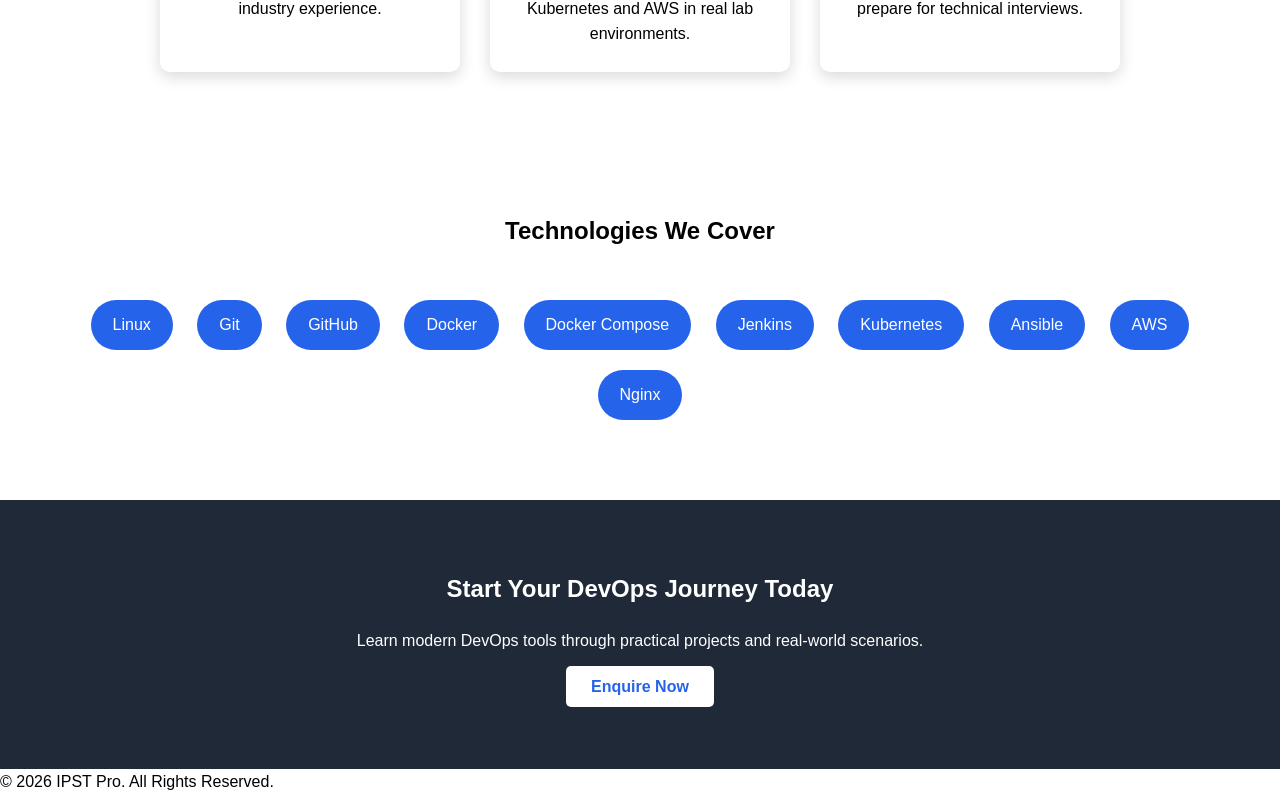
==== commit 627ba1a0: "test start now updated new updated-1" ====
--- a/index.html
+++ b/index.html
@@ -19,9 +19,9 @@
 
             <ul class="nav-links">
 
-                <li><a href="index.html">NEW Home</a></li>
+                <li><a href="index.html">Home</a></li>
 
-                <li><a href="about.html">NEW About</a></li>
+                <li><a href="about.html">About</a></li>
 
                 <li><a href="services.html">NEW TRY Services</a></li>
 
